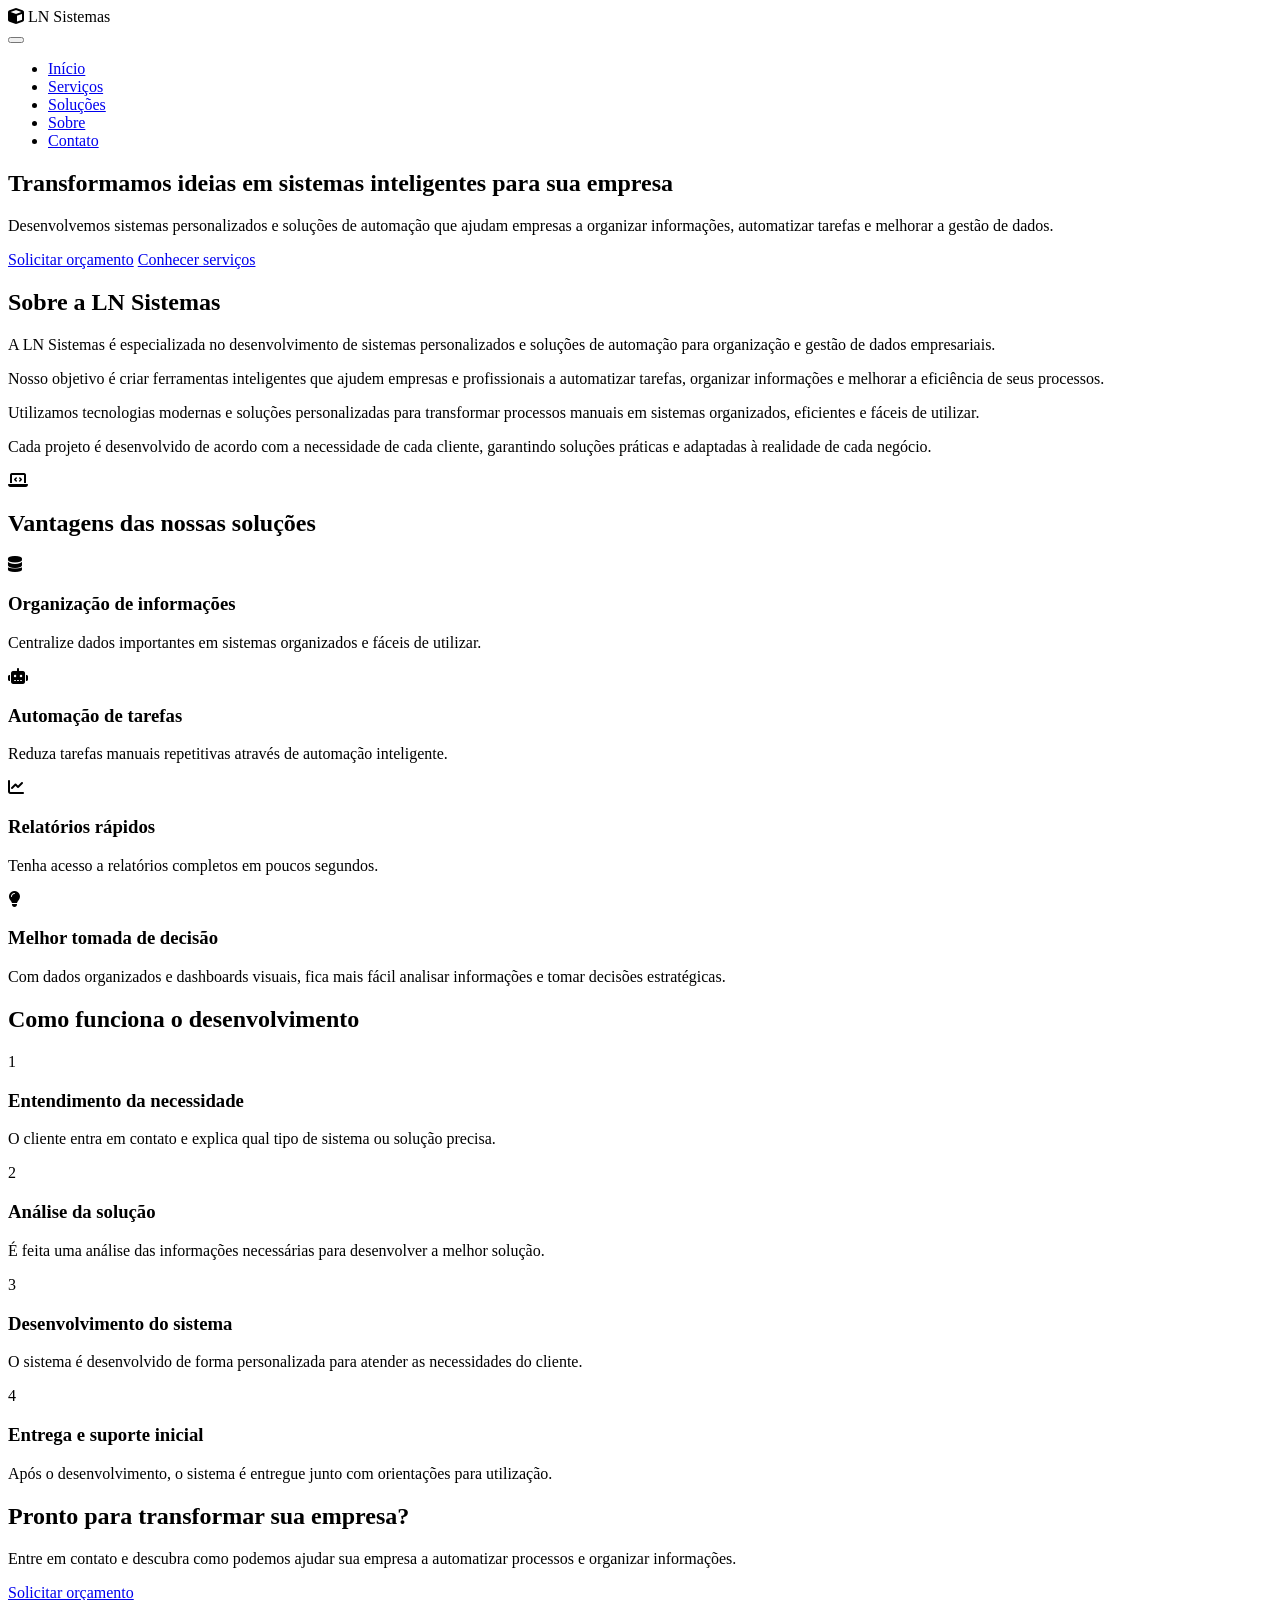
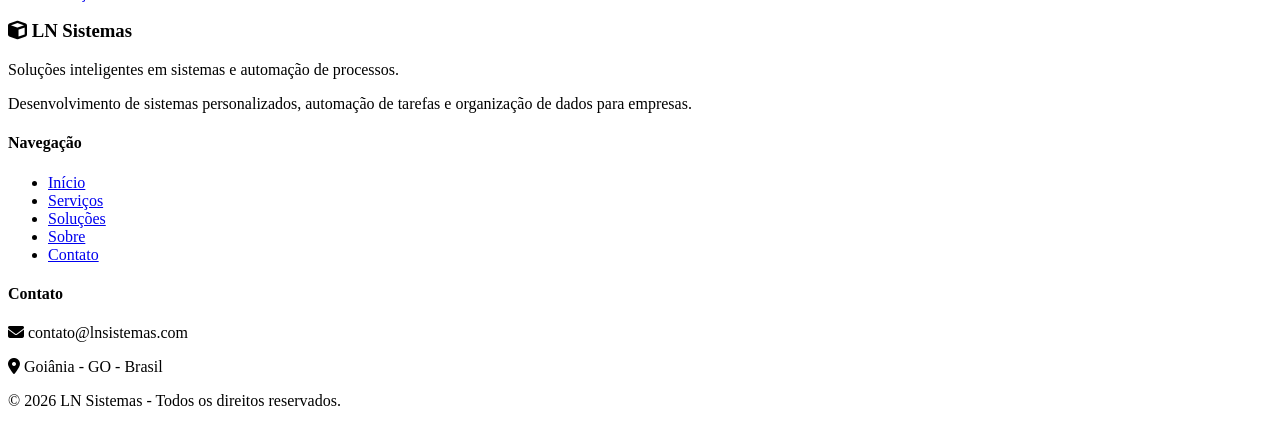
==== index.html @ 306afd76 "Add files via upload" ====
<!DOCTYPE html>
<html lang="pt-BR">
<head>
    <meta charset="UTF-8">
    <meta name="viewport" content="width=device-width, initial-scale=1.0">
    <meta name="description" content="LN Sistemas - Soluções inteligentes em sistemas e automação de processos. Desenvolvimento de sistemas personalizados para empresas.">
    <title>LN Sistemas - Soluções inteligentes em sistemas e automação</title>
    <link rel="stylesheet" href="css/style.css">
    <link rel="stylesheet" href="https://cdn.jsdelivr.net/npm/@fortawesome/fontawesome-free@6.4.0/css/all.min.css">
    <link href="https://fonts.googleapis.com/css2?family=Inter:wght@300;400;500;600;700&display=swap" rel="stylesheet">
</head>
<body>
    <!-- Menu de navegação -->
    <nav class="navbar">
        <div class="container">
            <div class="nav-brand">
                <i class="fas fa-cube"></i>
                <span>LN Sistemas</span>
            </div>
            <button class="nav-toggle" aria-label="Toggle navigation">
                <span></span>
                <span></span>
                <span></span>
            </button>
            <ul class="nav-menu">
                <li><a href="index.html" class="active">Início</a></li>
                <li><a href="servicos.html">Serviços</a></li>
                <li><a href="solucoes.html">Soluções</a></li>
                <li><a href="sobre.html">Sobre</a></li>
                <li><a href="contato.html" class="btn-nav-contact">Contato</a></li>
            </ul>
        </div>
    </nav>

    <!-- Banner Principal -->
    <section class="hero">
        <div class="container">
            <div class="hero-content">
                <h1 class="hero-title">Transformamos ideias em sistemas inteligentes para sua empresa</h1>
                <p class="hero-subtitle">Desenvolvemos sistemas personalizados e soluções de automação que ajudam empresas a organizar informações, automatizar tarefas e melhorar a gestão de dados.</p>
                <div class="hero-buttons">
                    <a href="contato.html" class="btn btn-primary">Solicitar orçamento</a>
                    <a href="servicos.html" class="btn btn-secondary">Conhecer serviços</a>
                </div>
            </div>
        </div>
        <div class="hero-background"></div>
    </section>

    <!-- Sobre a Empresa -->
    <section class="about-section">
        <div class="container">
            <div class="section-header">
                <h2>Sobre a LN Sistemas</h2>
            </div>
            <div class="about-content">
                <div class="about-text">
                    <p>A LN Sistemas é especializada no desenvolvimento de sistemas personalizados e soluções de automação para organização e gestão de dados empresariais.</p>
                    <p>Nosso objetivo é criar ferramentas inteligentes que ajudem empresas e profissionais a automatizar tarefas, organizar informações e melhorar a eficiência de seus processos.</p>
                    <p>Utilizamos tecnologias modernas e soluções personalizadas para transformar processos manuais em sistemas organizados, eficientes e fáceis de utilizar.</p>
                    <p>Cada projeto é desenvolvido de acordo com a necessidade de cada cliente, garantindo soluções práticas e adaptadas à realidade de cada negócio.</p>
                </div>
                <div class="about-image">
                    <i class="fas fa-laptop-code"></i>
                </div>
            </div>
        </div>
    </section>

    <!-- Vantagens -->
    <section class="advantages-section">
        <div class="container">
            <div class="section-header">
                <h2>Vantagens das nossas soluções</h2>
            </div>
            <div class="advantages-grid">
                <div class="advantage-card">
                    <div class="advantage-icon">
                        <i class="fas fa-database"></i>
                    </div>
                    <h3>Organização de informações</h3>
                    <p>Centralize dados importantes em sistemas organizados e fáceis de utilizar.</p>
                </div>
                <div class="advantage-card">
                    <div class="advantage-icon">
                        <i class="fas fa-robot"></i>
                    </div>
                    <h3>Automação de tarefas</h3>
                    <p>Reduza tarefas manuais repetitivas através de automação inteligente.</p>
                </div>
                <div class="advantage-card">
                    <div class="advantage-icon">
                        <i class="fas fa-chart-line"></i>
                    </div>
                    <h3>Relatórios rápidos</h3>
                    <p>Tenha acesso a relatórios completos em poucos segundos.</p>
                </div>
                <div class="advantage-card">
                    <div class="advantage-icon">
                        <i class="fas fa-lightbulb"></i>
                    </div>
                    <h3>Melhor tomada de decisão</h3>
                    <p>Com dados organizados e dashboards visuais, fica mais fácil analisar informações e tomar decisões estratégicas.</p>
                </div>
            </div>
        </div>
    </section>

    <!-- Como Funciona -->
    <section class="process-section">
        <div class="container">
            <div class="section-header">
                <h2>Como funciona o desenvolvimento</h2>
            </div>
            <div class="process-steps">
                <div class="process-step">
                    <div class="step-number">1</div>
                    <h3>Entendimento da necessidade</h3>
                    <p>O cliente entra em contato e explica qual tipo de sistema ou solução precisa.</p>
                </div>
                <div class="process-step">
                    <div class="step-number">2</div>
                    <h3>Análise da solução</h3>
                    <p>É feita uma análise das informações necessárias para desenvolver a melhor solução.</p>
                </div>
                <div class="process-step">
                    <div class="step-number">3</div>
                    <h3>Desenvolvimento do sistema</h3>
                    <p>O sistema é desenvolvido de forma personalizada para atender as necessidades do cliente.</p>
                </div>
                <div class="process-step">
                    <div class="step-number">4</div>
                    <h3>Entrega e suporte inicial</h3>
                    <p>Após o desenvolvimento, o sistema é entregue junto com orientações para utilização.</p>
                </div>
            </div>
        </div>
    </section>

    <!-- CTA Final -->
    <section class="cta-section">
        <div class="container">
            <h2>Pronto para transformar sua empresa?</h2>
            <p>Entre em contato e descubra como podemos ajudar sua empresa a automatizar processos e organizar informações.</p>
            <a href="contato.html" class="btn btn-primary">Solicitar orçamento</a>
        </div>
    </section>

    <!-- Rodapé -->
    <footer class="footer">
        <div class="container">
            <div class="footer-content">
                <div class="footer-about">
                    <h3><i class="fas fa-cube"></i> LN Sistemas</h3>
                    <p>Soluções inteligentes em sistemas e automação de processos.</p>
                    <p>Desenvolvimento de sistemas personalizados, automação de tarefas e organização de dados para empresas.</p>
                </div>
                <div class="footer-links">
                    <h4>Navegação</h4>
                    <ul>
                        <li><a href="index.html">Início</a></li>
                        <li><a href="servicos.html">Serviços</a></li>
                        <li><a href="solucoes.html">Soluções</a></li>
                        <li><a href="sobre.html">Sobre</a></li>
                        <li><a href="contato.html">Contato</a></li>
                    </ul>
                </div>
                <div class="footer-contact">
                    <h4>Contato</h4>
                    <p><i class="fas fa-envelope"></i> contato@lnsistemas.com</p>
                    <p><i class="fas fa-map-marker-alt"></i> Goiânia - GO - Brasil</p>
                </div>
            </div>
            <div class="footer-bottom">
                <p>&copy; 2026 LN Sistemas - Todos os direitos reservados.</p>
            </div>
        </div>
    </footer>

    <script src="js/main.js"></script>
</body>
</html>
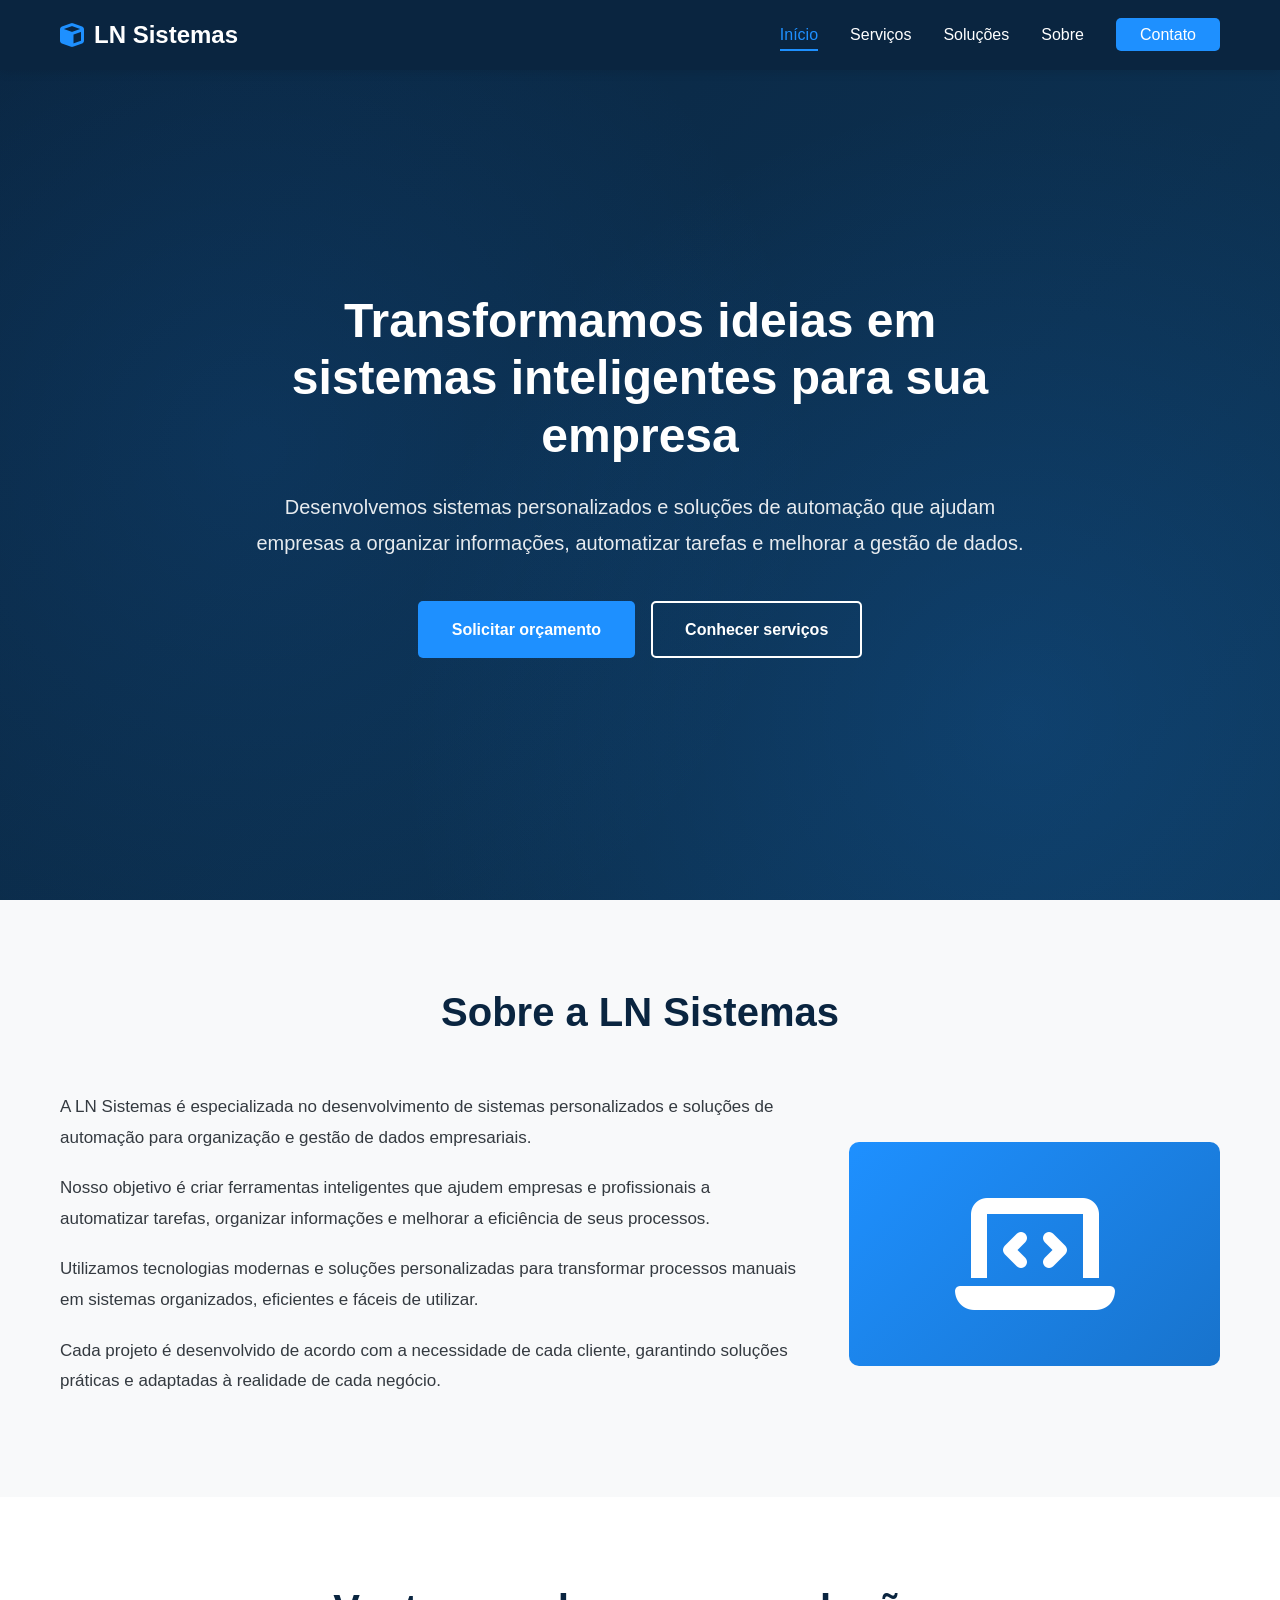
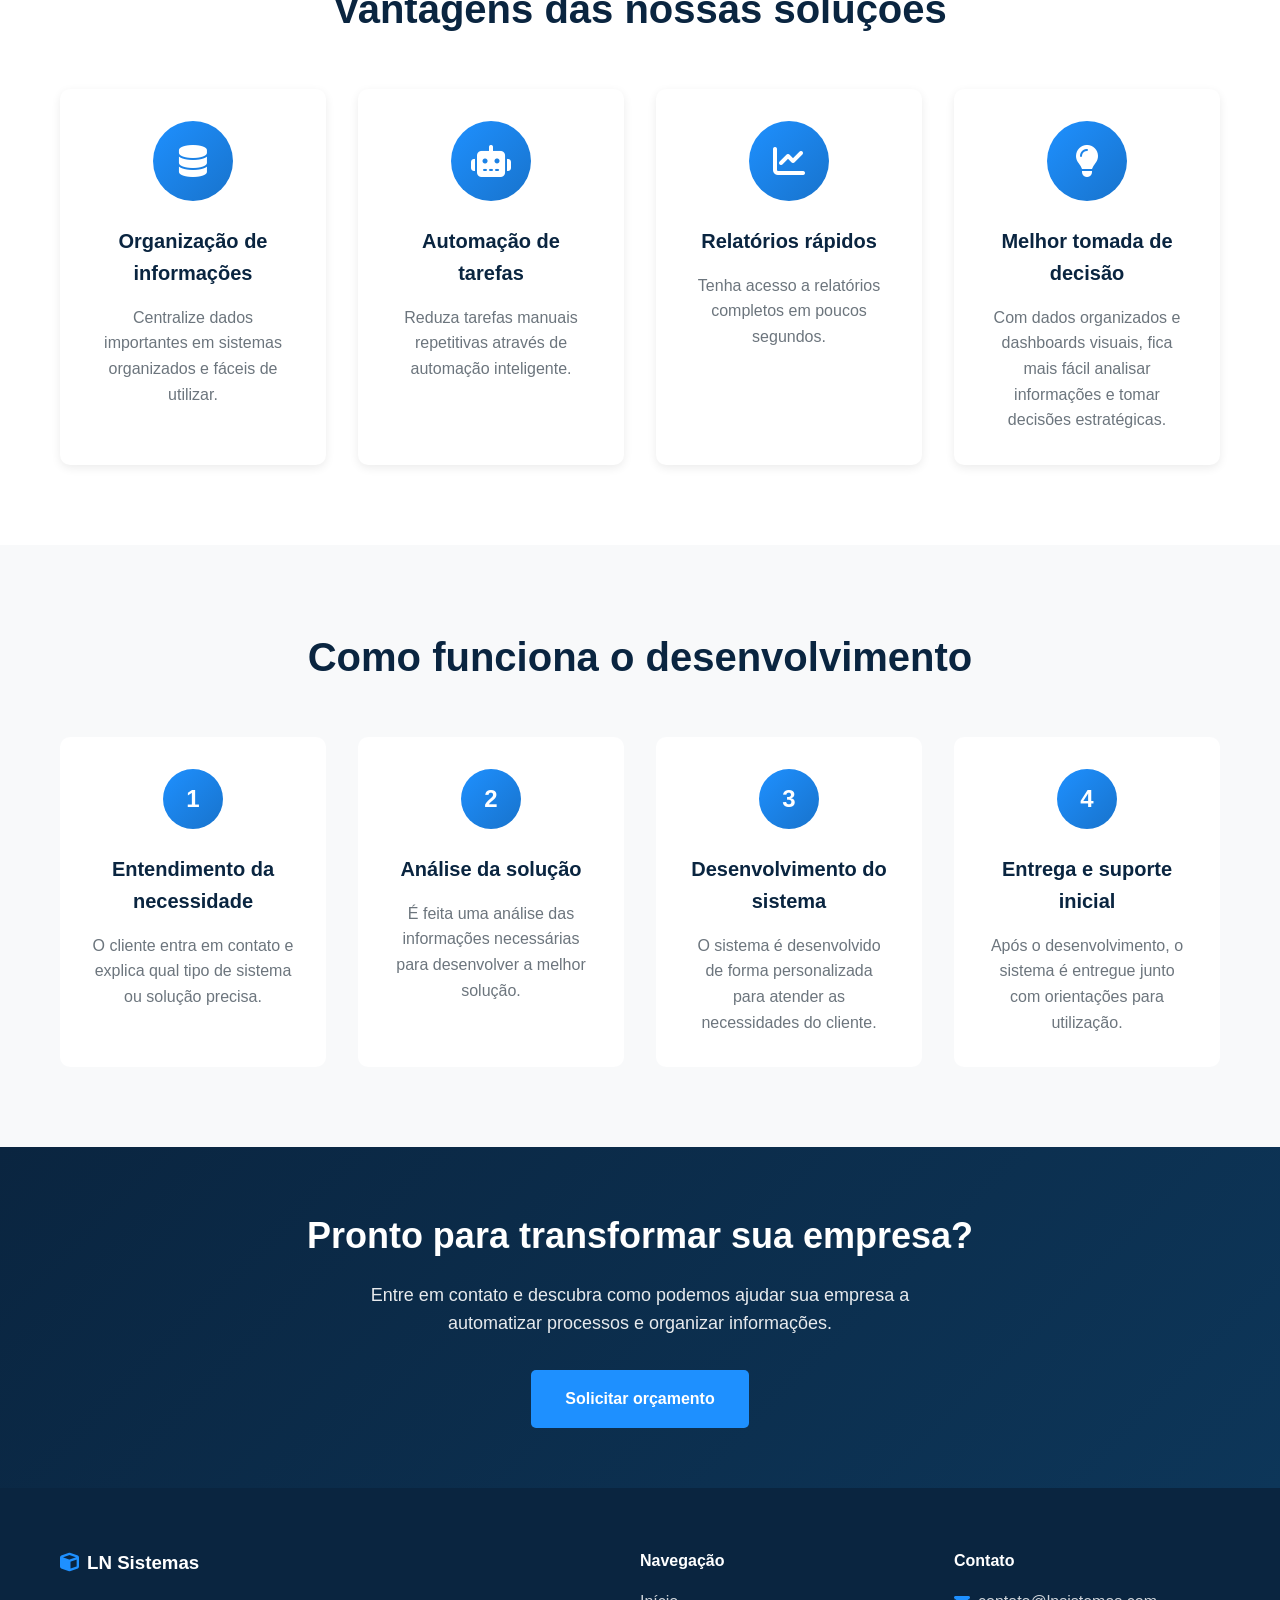
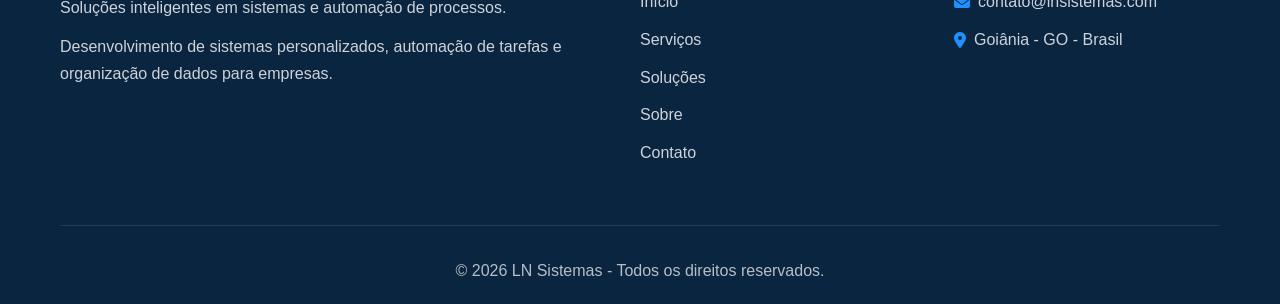
==== commit f17da3e1: "index.html" ====
--- a/index.html
+++ b/index.html
@@ -5,7 +5,7 @@
     <meta name="viewport" content="width=device-width, initial-scale=1.0">
     <meta name="description" content="LN Sistemas - Soluções inteligentes em sistemas e automação de processos. Desenvolvimento de sistemas personalizados para empresas.">
     <title>LN Sistemas - Soluções inteligentes em sistemas e automação</title>
-    <link rel="stylesheet" href="css/style.css">
+    <link rel="stylesheet" href="style.css">
     <link rel="stylesheet" href="https://cdn.jsdelivr.net/npm/@fortawesome/fontawesome-free@6.4.0/css/all.min.css">
     <link href="https://fonts.googleapis.com/css2?family=Inter:wght@300;400;500;600;700&display=swap" rel="stylesheet">
 </head>
@@ -180,3 +180,4 @@
     <script src="js/main.js"></script>
 </body>
 </html>
+<!-- atualização -->
--- a/style.css
+++ b/style.css
@@ -0,0 +1,1157 @@
+/* ========================================
+   RESET E CONFIGURAÇÕES GERAIS
+   ======================================== */
+* {
+    margin: 0;
+    padding: 0;
+    box-sizing: border-box;
+}
+
+:root {
+    --color-primary: #0A2540;
+    --color-secondary: #1E90FF;
+    --color-white: #FFFFFF;
+    --color-light-gray: #F8F9FA;
+    --color-gray: #6C757D;
+    --color-dark-gray: #343A40;
+    --color-success: #28A745;
+    --color-whatsapp: #25D366;
+    
+    --font-main: 'Inter', sans-serif;
+    
+    --transition: all 0.3s ease;
+}
+
+html {
+    scroll-behavior: smooth;
+}
+
+body {
+    font-family: var(--font-main);
+    font-size: 16px;
+    line-height: 1.6;
+    color: var(--color-dark-gray);
+    background-color: var(--color-white);
+    overflow-x: hidden;
+}
+
+.container {
+    max-width: 1200px;
+    margin: 0 auto;
+    padding: 0 20px;
+}
+
+/* ========================================
+   NAVBAR
+   ======================================== */
+.navbar {
+    position: fixed;
+    top: 0;
+    left: 0;
+    right: 0;
+    background-color: var(--color-primary);
+    box-shadow: 0 2px 10px rgba(0, 0, 0, 0.1);
+    z-index: 1000;
+    padding: 1rem 0;
+}
+
+.navbar .container {
+    display: flex;
+    justify-content: space-between;
+    align-items: center;
+}
+
+.nav-brand {
+    display: flex;
+    align-items: center;
+    gap: 10px;
+    color: var(--color-white);
+    font-size: 1.5rem;
+    font-weight: 700;
+}
+
+.nav-brand i {
+    color: var(--color-secondary);
+}
+
+.nav-menu {
+    display: flex;
+    list-style: none;
+    gap: 2rem;
+    align-items: center;
+}
+
+.nav-menu a {
+    color: var(--color-white);
+    text-decoration: none;
+    font-weight: 500;
+    transition: var(--transition);
+    padding: 0.5rem 0;
+    position: relative;
+}
+
+.nav-menu a:hover,
+.nav-menu a.active {
+    color: var(--color-secondary);
+}
+
+.nav-menu a::after {
+    content: '';
+    position: absolute;
+    bottom: 0;
+    left: 0;
+    width: 0;
+    height: 2px;
+    background-color: var(--color-secondary);
+    transition: var(--transition);
+}
+
+.nav-menu a:hover::after,
+.nav-menu a.active::after {
+    width: 100%;
+}
+
+.btn-nav-contact {
+    background-color: var(--color-secondary);
+    padding: 0.5rem 1.5rem !important;
+    border-radius: 5px;
+}
+
+.btn-nav-contact:hover {
+    background-color: #1873CC;
+    color: var(--color-white) !important;
+}
+
+.btn-nav-contact::after {
+    display: none;
+}
+
+.nav-toggle {
+    display: none;
+    flex-direction: column;
+    background: none;
+    border: none;
+    cursor: pointer;
+    padding: 5px;
+}
+
+.nav-toggle span {
+    width: 25px;
+    height: 3px;
+    background-color: var(--color-white);
+    margin: 3px 0;
+    transition: var(--transition);
+    border-radius: 2px;
+}
+
+/* ========================================
+   HERO SECTION
+   ======================================== */
+.hero {
+    position: relative;
+    min-height: 100vh;
+    display: flex;
+    align-items: center;
+    justify-content: center;
+    background: linear-gradient(135deg, var(--color-primary) 0%, #0D3659 100%);
+    color: var(--color-white);
+    padding: 100px 0 50px;
+    overflow: hidden;
+}
+
+.hero-background {
+    position: absolute;
+    top: 0;
+    left: 0;
+    right: 0;
+    bottom: 0;
+    background: 
+        radial-gradient(circle at 20% 50%, rgba(30, 144, 255, 0.1) 0%, transparent 50%),
+        radial-gradient(circle at 80% 80%, rgba(30, 144, 255, 0.15) 0%, transparent 50%);
+    z-index: 1;
+}
+
+.hero .container {
+    position: relative;
+    z-index: 2;
+}
+
+.hero-content {
+    max-width: 800px;
+    text-align: center;
+    margin: 0 auto;
+}
+
+.hero-title {
+    font-size: 3rem;
+    font-weight: 700;
+    margin-bottom: 1.5rem;
+    line-height: 1.2;
+    animation: fadeInUp 0.8s ease;
+}
+
+.hero-subtitle {
+    font-size: 1.25rem;
+    margin-bottom: 2.5rem;
+    line-height: 1.8;
+    color: rgba(255, 255, 255, 0.9);
+    animation: fadeInUp 0.8s ease 0.2s backwards;
+}
+
+.hero-buttons {
+    display: flex;
+    gap: 1rem;
+    justify-content: center;
+    flex-wrap: wrap;
+    animation: fadeInUp 0.8s ease 0.4s backwards;
+}
+
+@keyframes fadeInUp {
+    from {
+        opacity: 0;
+        transform: translateY(30px);
+    }
+    to {
+        opacity: 1;
+        transform: translateY(0);
+    }
+}
+
+/* ========================================
+   BUTTONS
+   ======================================== */
+.btn {
+    display: inline-block;
+    padding: 0.875rem 2rem;
+    border-radius: 5px;
+    text-decoration: none;
+    font-weight: 600;
+    transition: var(--transition);
+    border: 2px solid transparent;
+    cursor: pointer;
+    font-size: 1rem;
+}
+
+.btn-primary {
+    background-color: var(--color-secondary);
+    color: var(--color-white);
+}
+
+.btn-primary:hover {
+    background-color: #1873CC;
+    transform: translateY(-2px);
+    box-shadow: 0 5px 15px rgba(30, 144, 255, 0.3);
+}
+
+.btn-secondary {
+    background-color: transparent;
+    color: var(--color-white);
+    border-color: var(--color-white);
+}
+
+.btn-secondary:hover {
+    background-color: var(--color-white);
+    color: var(--color-primary);
+}
+
+.btn-whatsapp {
+    background-color: var(--color-whatsapp);
+    color: var(--color-white);
+    display: inline-flex;
+    align-items: center;
+    gap: 0.5rem;
+}
+
+.btn-whatsapp:hover {
+    background-color: #1EBE57;
+}
+
+/* ========================================
+   SECTIONS
+   ======================================== */
+section {
+    padding: 80px 0;
+}
+
+.section-header {
+    text-align: center;
+    margin-bottom: 3rem;
+}
+
+.section-header h2 {
+    font-size: 2.5rem;
+    color: var(--color-primary);
+    margin-bottom: 1rem;
+}
+
+.section-header p {
+    font-size: 1.125rem;
+    color: var(--color-gray);
+    max-width: 700px;
+    margin: 0 auto;
+}
+
+/* ========================================
+   PAGE HEADER
+   ======================================== */
+.page-header {
+    background: linear-gradient(135deg, var(--color-primary) 0%, #0D3659 100%);
+    color: var(--color-white);
+    padding: 120px 0 60px;
+    text-align: center;
+    margin-top: 70px;
+}
+
+.page-header h1 {
+    font-size: 2.5rem;
+    margin-bottom: 1rem;
+}
+
+.page-header p {
+    font-size: 1.125rem;
+    max-width: 700px;
+    margin: 0 auto;
+    line-height: 1.8;
+    color: rgba(255, 255, 255, 0.9);
+}
+
+/* ========================================
+   ABOUT SECTION
+   ======================================== */
+.about-section {
+    background-color: var(--color-light-gray);
+}
+
+.about-content {
+    display: grid;
+    grid-template-columns: 2fr 1fr;
+    gap: 3rem;
+    align-items: center;
+}
+
+.about-text p {
+    margin-bottom: 1.25rem;
+    font-size: 1.0625rem;
+    line-height: 1.8;
+}
+
+.about-image {
+    display: flex;
+    align-items: center;
+    justify-content: center;
+    background: linear-gradient(135deg, var(--color-secondary), #1873CC);
+    border-radius: 10px;
+    padding: 3rem;
+}
+
+.about-image i {
+    font-size: 8rem;
+    color: var(--color-white);
+}
+
+/* ========================================
+   ADVANTAGES SECTION
+   ======================================== */
+.advantages-grid {
+    display: grid;
+    grid-template-columns: repeat(auto-fit, minmax(250px, 1fr));
+    gap: 2rem;
+}
+
+.advantage-card {
+    background-color: var(--color-white);
+    padding: 2rem;
+    border-radius: 10px;
+    text-align: center;
+    transition: var(--transition);
+    box-shadow: 0 3px 10px rgba(0, 0, 0, 0.08);
+}
+
+.advantage-card:hover {
+    transform: translateY(-5px);
+    box-shadow: 0 10px 25px rgba(0, 0, 0, 0.15);
+}
+
+.advantage-icon {
+    width: 80px;
+    height: 80px;
+    background: linear-gradient(135deg, var(--color-secondary), #1873CC);
+    border-radius: 50%;
+    display: flex;
+    align-items: center;
+    justify-content: center;
+    margin: 0 auto 1.5rem;
+}
+
+.advantage-icon i {
+    font-size: 2rem;
+    color: var(--color-white);
+}
+
+.advantage-card h3 {
+    font-size: 1.25rem;
+    color: var(--color-primary);
+    margin-bottom: 1rem;
+}
+
+.advantage-card p {
+    color: var(--color-gray);
+    line-height: 1.6;
+}
+
+/* ========================================
+   PROCESS SECTION
+   ======================================== */
+.process-section {
+    background-color: var(--color-light-gray);
+}
+
+.process-steps {
+    display: grid;
+    grid-template-columns: repeat(auto-fit, minmax(250px, 1fr));
+    gap: 2rem;
+}
+
+.process-step {
+    background-color: var(--color-white);
+    padding: 2rem;
+    border-radius: 10px;
+    text-align: center;
+    position: relative;
+}
+
+.step-number {
+    width: 60px;
+    height: 60px;
+    background: linear-gradient(135deg, var(--color-secondary), #1873CC);
+    color: var(--color-white);
+    border-radius: 50%;
+    display: flex;
+    align-items: center;
+    justify-content: center;
+    font-size: 1.5rem;
+    font-weight: 700;
+    margin: 0 auto 1.5rem;
+}
+
+.process-step h3 {
+    font-size: 1.25rem;
+    color: var(--color-primary);
+    margin-bottom: 1rem;
+}
+
+.process-step p {
+    color: var(--color-gray);
+    line-height: 1.6;
+}
+
+/* ========================================
+   CTA SECTION
+   ======================================== */
+.cta-section {
+    background: linear-gradient(135deg, var(--color-primary) 0%, #0D3659 100%);
+    color: var(--color-white);
+    text-align: center;
+    padding: 60px 0;
+}
+
+.cta-section h2 {
+    font-size: 2.25rem;
+    margin-bottom: 1rem;
+}
+
+.cta-section p {
+    font-size: 1.125rem;
+    margin-bottom: 2rem;
+    max-width: 600px;
+    margin-left: auto;
+    margin-right: auto;
+    color: rgba(255, 255, 255, 0.9);
+}
+
+/* ========================================
+   SERVICES SECTION
+   ======================================== */
+.services-section {
+    max-width: 1000px;
+    margin: 0 auto;
+    padding: 80px 20px;
+}
+
+.service-item {
+    display: flex;
+    gap: 2rem;
+    margin-bottom: 3rem;
+    padding: 2.5rem;
+    background-color: var(--color-white);
+    border-radius: 10px;
+    box-shadow: 0 3px 15px rgba(0, 0, 0, 0.08);
+    transition: var(--transition);
+}
+
+.service-item:hover {
+    box-shadow: 0 10px 30px rgba(0, 0, 0, 0.12);
+    transform: translateY(-3px);
+}
+
+.service-icon {
+    flex-shrink: 0;
+    width: 80px;
+    height: 80px;
+    background: linear-gradient(135deg, var(--color-secondary), #1873CC);
+    border-radius: 10px;
+    display: flex;
+    align-items: center;
+    justify-content: center;
+}
+
+.service-icon i {
+    font-size: 2.5rem;
+    color: var(--color-white);
+}
+
+.service-content h2 {
+    font-size: 1.5rem;
+    color: var(--color-primary);
+    margin-bottom: 1rem;
+}
+
+.service-content p {
+    color: var(--color-gray);
+    margin-bottom: 1rem;
+    line-height: 1.8;
+}
+
+.service-list {
+    list-style: none;
+    margin-top: 1rem;
+}
+
+.service-list li {
+    display: flex;
+    align-items: center;
+    gap: 0.75rem;
+    margin-bottom: 0.75rem;
+    color: var(--color-dark-gray);
+}
+
+.service-list i {
+    color: var(--color-secondary);
+    font-size: 1rem;
+}
+
+/* ========================================
+   SOLUTIONS SECTION
+   ======================================== */
+.solutions-grid {
+    display: grid;
+    grid-template-columns: repeat(auto-fit, minmax(300px, 1fr));
+    gap: 2rem;
+}
+
+.solution-card {
+    background-color: var(--color-white);
+    padding: 2.5rem;
+    border-radius: 10px;
+    box-shadow: 0 3px 15px rgba(0, 0, 0, 0.08);
+    transition: var(--transition);
+    text-align: center;
+}
+
+.solution-card:hover {
+    transform: translateY(-5px);
+    box-shadow: 0 10px 30px rgba(0, 0, 0, 0.15);
+}
+
+.solution-icon {
+    width: 80px;
+    height: 80px;
+    background: linear-gradient(135deg, var(--color-secondary), #1873CC);
+    border-radius: 50%;
+    display: flex;
+    align-items: center;
+    justify-content: center;
+    margin: 0 auto 1.5rem;
+}
+
+.solution-icon i {
+    font-size: 2rem;
+    color: var(--color-white);
+}
+
+.solution-card h3 {
+    font-size: 1.25rem;
+    color: var(--color-primary);
+    margin-bottom: 1rem;
+    min-height: 60px;
+}
+
+.solution-card p {
+    color: var(--color-gray);
+    line-height: 1.7;
+}
+
+/* ========================================
+   BENEFITS SECTION
+   ======================================== */
+.benefits-section {
+    background-color: var(--color-light-gray);
+    text-align: center;
+}
+
+.benefits-section h2 {
+    font-size: 2rem;
+    color: var(--color-primary);
+    margin-bottom: 1rem;
+}
+
+.benefits-section > p {
+    max-width: 800px;
+    margin: 0 auto 2.5rem;
+    font-size: 1.125rem;
+    color: var(--color-gray);
+    line-height: 1.8;
+}
+
+.benefits-list {
+    display: grid;
+    grid-template-columns: repeat(auto-fit, minmax(250px, 1fr));
+    gap: 1.5rem;
+    max-width: 900px;
+    margin: 0 auto;
+}
+
+.benefit-item {
+    display: flex;
+    align-items: center;
+    gap: 1rem;
+    background-color: var(--color-white);
+    padding: 1.5rem;
+    border-radius: 8px;
+    box-shadow: 0 2px 8px rgba(0, 0, 0, 0.05);
+}
+
+.benefit-item i {
+    font-size: 1.5rem;
+    color: var(--color-secondary);
+}
+
+.benefit-item span {
+    font-weight: 500;
+    color: var(--color-dark-gray);
+}
+
+/* ========================================
+   ABOUT DETAIL SECTION
+   ======================================== */
+.about-detail-section {
+    max-width: 900px;
+    margin: 0 auto;
+    padding: 80px 20px;
+}
+
+.about-text-large h2 {
+    font-size: 2rem;
+    color: var(--color-primary);
+    margin-bottom: 1.5rem;
+}
+
+.about-text-large p {
+    font-size: 1.0625rem;
+    line-height: 1.8;
+    color: var(--color-gray);
+    margin-bottom: 1.25rem;
+}
+
+/* ========================================
+   QUALIFICATION SECTION
+   ======================================== */
+.qualification-section {
+    background-color: var(--color-light-gray);
+}
+
+.qualification-intro {
+    text-align: center;
+    font-size: 1.125rem;
+    color: var(--color-gray);
+    max-width: 800px;
+    margin: 0 auto 3rem;
+    line-height: 1.8;
+}
+
+.areas-atuacao h3 {
+    font-size: 1.5rem;
+    color: var(--color-primary);
+    text-align: center;
+    margin-bottom: 2.5rem;
+}
+
+.areas-grid {
+    display: grid;
+    grid-template-columns: repeat(auto-fit, minmax(260px, 1fr));
+    gap: 2rem;
+}
+
+.area-item {
+    background-color: var(--color-white);
+    padding: 2rem;
+    border-radius: 10px;
+    text-align: center;
+    box-shadow: 0 3px 10px rgba(0, 0, 0, 0.08);
+    transition: var(--transition);
+}
+
+.area-item:hover {
+    transform: translateY(-5px);
+    box-shadow: 0 10px 25px rgba(0, 0, 0, 0.12);
+}
+
+.area-item i {
+    font-size: 3rem;
+    color: var(--color-secondary);
+    margin-bottom: 1rem;
+}
+
+.area-item h4 {
+    font-size: 1.125rem;
+    color: var(--color-primary);
+    margin-bottom: 0.75rem;
+}
+
+.area-item p {
+    color: var(--color-gray);
+    line-height: 1.6;
+    font-size: 0.9375rem;
+}
+
+/* ========================================
+   VALUES SECTION
+   ======================================== */
+.values-section {
+    text-align: center;
+}
+
+.values-section h2 {
+    font-size: 2rem;
+    color: var(--color-primary);
+    margin-bottom: 3rem;
+}
+
+.values-grid {
+    display: grid;
+    grid-template-columns: repeat(auto-fit, minmax(240px, 1fr));
+    gap: 2rem;
+}
+
+.value-card {
+    background-color: var(--color-white);
+    padding: 2rem;
+    border-radius: 10px;
+    box-shadow: 0 3px 10px rgba(0, 0, 0, 0.08);
+    transition: var(--transition);
+}
+
+.value-card:hover {
+    transform: translateY(-5px);
+    box-shadow: 0 10px 25px rgba(0, 0, 0, 0.12);
+}
+
+.value-card i {
+    font-size: 3rem;
+    color: var(--color-secondary);
+    margin-bottom: 1rem;
+}
+
+.value-card h3 {
+    font-size: 1.25rem;
+    color: var(--color-primary);
+    margin-bottom: 0.75rem;
+}
+
+.value-card p {
+    color: var(--color-gray);
+    line-height: 1.6;
+}
+
+/* ========================================
+   CONTACT SECTION
+   ======================================== */
+.contact-section {
+    padding: 80px 0;
+}
+
+.contact-grid {
+    display: grid;
+    grid-template-columns: 1fr 1fr;
+    gap: 4rem;
+}
+
+.contact-info h2,
+.contact-form-wrapper h2 {
+    font-size: 1.75rem;
+    color: var(--color-primary);
+    margin-bottom: 1rem;
+}
+
+.contact-info p {
+    color: var(--color-gray);
+    margin-bottom: 2rem;
+    line-height: 1.8;
+}
+
+.contact-methods {
+    display: flex;
+    flex-direction: column;
+    gap: 2rem;
+}
+
+.contact-method {
+    display: flex;
+    gap: 1.5rem;
+    padding: 1.5rem;
+    background-color: var(--color-light-gray);
+    border-radius: 10px;
+}
+
+.contact-icon {
+    flex-shrink: 0;
+    width: 60px;
+    height: 60px;
+    background: linear-gradient(135deg, var(--color-secondary), #1873CC);
+    border-radius: 50%;
+    display: flex;
+    align-items: center;
+    justify-content: center;
+}
+
+.contact-icon i {
+    font-size: 1.5rem;
+    color: var(--color-white);
+}
+
+.contact-details h3 {
+    font-size: 1.125rem;
+    color: var(--color-primary);
+    margin-bottom: 0.5rem;
+}
+
+.contact-details p {
+    color: var(--color-gray);
+    margin-bottom: 0.75rem;
+}
+
+.contact-details a {
+    color: var(--color-secondary);
+    text-decoration: none;
+    font-weight: 500;
+}
+
+.contact-details a:hover {
+    text-decoration: underline;
+}
+
+/* ========================================
+   CONTACT FORM
+   ======================================== */
+.contact-form-wrapper {
+    background-color: var(--color-light-gray);
+    padding: 2.5rem;
+    border-radius: 10px;
+}
+
+.contact-form {
+    display: flex;
+    flex-direction: column;
+    gap: 1.5rem;
+}
+
+.form-group {
+    display: flex;
+    flex-direction: column;
+}
+
+.form-group label {
+    margin-bottom: 0.5rem;
+    color: var(--color-primary);
+    font-weight: 500;
+}
+
+.form-group input,
+.form-group textarea {
+    padding: 0.875rem;
+    border: 2px solid #E0E0E0;
+    border-radius: 5px;
+    font-family: var(--font-main);
+    font-size: 1rem;
+    transition: var(--transition);
+}
+
+.form-group input:focus,
+.form-group textarea:focus {
+    outline: none;
+    border-color: var(--color-secondary);
+}
+
+.form-group textarea {
+    resize: vertical;
+}
+
+/* ========================================
+   FAQ SECTION
+   ======================================== */
+.faq-section {
+    background-color: var(--color-light-gray);
+}
+
+.faq-section h2 {
+    text-align: center;
+    font-size: 2rem;
+    color: var(--color-primary);
+    margin-bottom: 3rem;
+}
+
+.faq-grid {
+    display: grid;
+    grid-template-columns: repeat(auto-fit, minmax(280px, 1fr));
+    gap: 2rem;
+}
+
+.faq-item {
+    background-color: var(--color-white);
+    padding: 2rem;
+    border-radius: 10px;
+    box-shadow: 0 3px 10px rgba(0, 0, 0, 0.08);
+}
+
+.faq-item h3 {
+    font-size: 1.0625rem;
+    color: var(--color-primary);
+    margin-bottom: 1rem;
+    display: flex;
+    align-items: flex-start;
+    gap: 0.75rem;
+}
+
+.faq-item h3 i {
+    color: var(--color-secondary);
+    flex-shrink: 0;
+    margin-top: 2px;
+}
+
+.faq-item p {
+    color: var(--color-gray);
+    line-height: 1.7;
+}
+
+/* ========================================
+   FOOTER
+   ======================================== */
+.footer {
+    background-color: var(--color-primary);
+    color: var(--color-white);
+    padding: 60px 0 20px;
+}
+
+.footer-content {
+    display: grid;
+    grid-template-columns: 2fr 1fr 1fr;
+    gap: 3rem;
+    margin-bottom: 3rem;
+}
+
+.footer-about h3,
+.footer-links h4,
+.footer-contact h4 {
+    margin-bottom: 1rem;
+    display: flex;
+    align-items: center;
+    gap: 0.5rem;
+}
+
+.footer-about h3 i {
+    color: var(--color-secondary);
+}
+
+.footer-about p {
+    color: rgba(255, 255, 255, 0.8);
+    line-height: 1.7;
+    margin-bottom: 0.75rem;
+}
+
+.footer-links ul {
+    list-style: none;
+}
+
+.footer-links li {
+    margin-bottom: 0.75rem;
+}
+
+.footer-links a {
+    color: rgba(255, 255, 255, 0.8);
+    text-decoration: none;
+    transition: var(--transition);
+}
+
+.footer-links a:hover {
+    color: var(--color-secondary);
+}
+
+.footer-contact p {
+    color: rgba(255, 255, 255, 0.8);
+    margin-bottom: 0.75rem;
+    display: flex;
+    align-items: center;
+    gap: 0.5rem;
+}
+
+.footer-contact i {
+    color: var(--color-secondary);
+}
+
+.footer-bottom {
+    text-align: center;
+    padding-top: 2rem;
+    border-top: 1px solid rgba(255, 255, 255, 0.1);
+    color: rgba(255, 255, 255, 0.7);
+}
+
+/* ========================================
+   RESPONSIVE DESIGN
+   ======================================== */
+
+/* Tablets */
+@media (max-width: 768px) {
+    .nav-menu {
+        position: fixed;
+        left: -100%;
+        top: 70px;
+        flex-direction: column;
+        background-color: var(--color-primary);
+        width: 100%;
+        text-align: center;
+        transition: 0.3s;
+        box-shadow: 0 10px 27px rgba(0, 0, 0, 0.05);
+        padding: 2rem 0;
+        gap: 0;
+    }
+
+    .nav-menu.active {
+        left: 0;
+    }
+
+    .nav-menu li {
+        margin: 1rem 0;
+    }
+
+    .nav-toggle {
+        display: flex;
+    }
+
+    .hero-title {
+        font-size: 2.25rem;
+    }
+
+    .hero-subtitle {
+        font-size: 1.125rem;
+    }
+
+    .about-content {
+        grid-template-columns: 1fr;
+    }
+
+    .about-image {
+        padding: 2rem;
+    }
+
+    .about-image i {
+        font-size: 5rem;
+    }
+
+    .contact-grid {
+        grid-template-columns: 1fr;
+        gap: 3rem;
+    }
+
+    .footer-content {
+        grid-template-columns: 1fr;
+        gap: 2rem;
+    }
+
+    .service-item {
+        flex-direction: column;
+        text-align: center;
+        padding: 2rem;
+    }
+
+    .service-icon {
+        margin: 0 auto;
+    }
+
+    .section-header h2 {
+        font-size: 2rem;
+    }
+
+    .page-header h1 {
+        font-size: 2rem;
+    }
+}
+
+/* Mobile */
+@media (max-width: 480px) {
+    .hero-title {
+        font-size: 1.75rem;
+    }
+
+    .hero-subtitle {
+        font-size: 1rem;
+    }
+
+    .hero-buttons {
+        flex-direction: column;
+    }
+
+    .btn {
+        width: 100%;
+        text-align: center;
+    }
+
+    .advantages-grid,
+    .process-steps,
+    .solutions-grid,
+    .areas-grid,
+    .values-grid,
+    .faq-grid {
+        grid-template-columns: 1fr;
+    }
+
+    .section-header h2 {
+        font-size: 1.75rem;
+    }
+
+    .page-header h1 {
+        font-size: 1.75rem;
+    }
+
+    .page-header {
+        padding: 100px 0 40px;
+    }
+
+    section {
+        padding: 60px 0;
+    }
+}
+
+/* ========================================
+   UTILITIES
+   ======================================== */
+.text-center {
+    text-align: center;
+}
+
+.mt-1 { margin-top: 1rem; }
+.mt-2 { margin-top: 2rem; }
+.mt-3 { margin-top: 3rem; }
+
+.mb-1 { margin-bottom: 1rem; }
+.mb-2 { margin-bottom: 2rem; }
+.mb-3 { margin-bottom: 3rem; }
